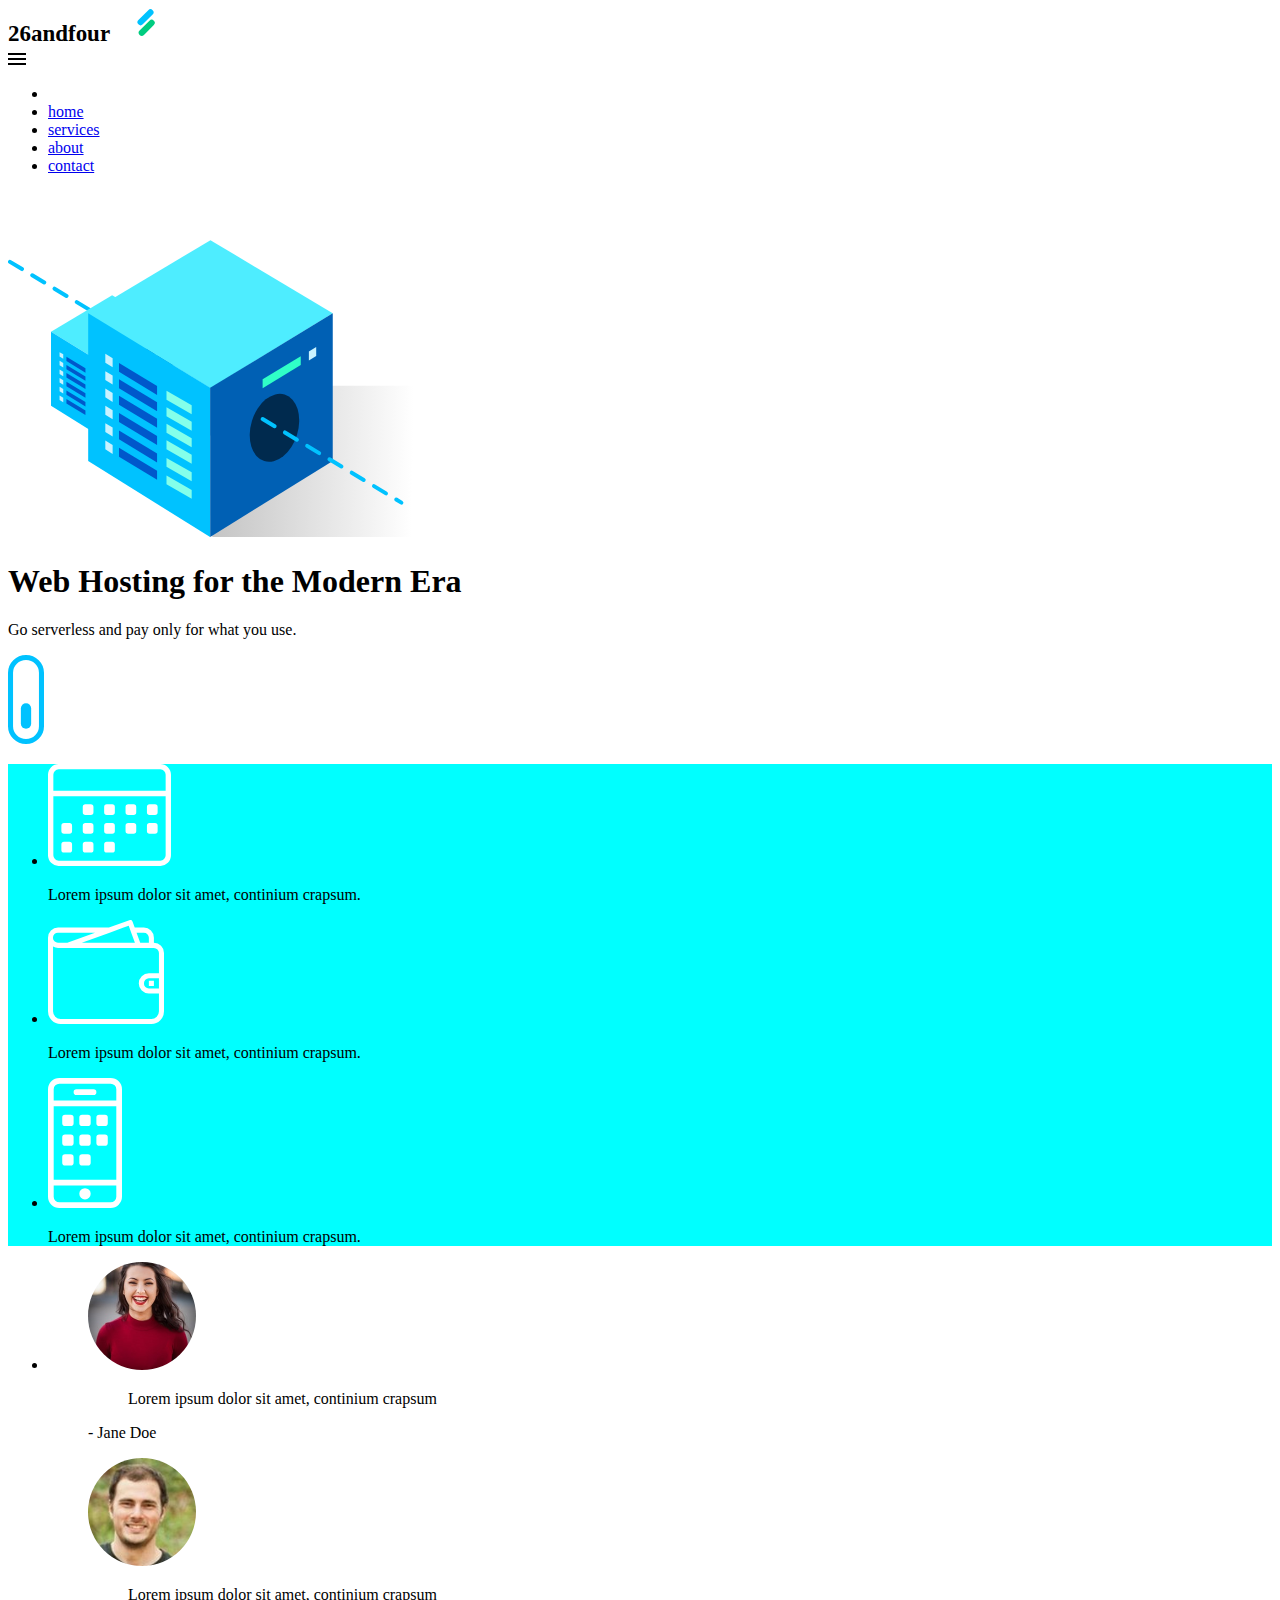
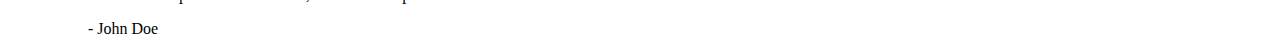
==== index.html @ 3a5a8e8c "Update index.html" ====
<!DOCTYPE html>
<html lang="en">
<head>
    <meta charset="UTF-8">
    <meta name="viewport" content="width=device-width, initial-scale=1.0">
    <meta http-equiv="X-UA-Compatible" content="ie=edge">
    <title>HTML-CSS Crash Course</title>
    <link rel="stylesheet" href="style.css"> 
</head>
<body>
    <div class="container">
        <header>
            <a href="#"><img src="images/logo.svg" alt="26andfour logo" class="logo"></a>

            <nav>
                <a href="#" class="hide-desktop">
                    <img src="images/ham.svg" alt="toggle menu" class="menu" id="menu">
                </a>

                <ul class="show-desktop hide-desktop" id="nav">
                    <li id="exit" class="exit-btn hide-desktop"><img src="images/exit.svg" alt="exit menu"></li>
                    <li><a href="#">home</a></li>
                    <li><a href="#">services</a></li>
                    <li><a href="#">about</a></li>
                    <li><a href="#">contact</a></li>
                </ul>
            </nav>
        </header>

        <section>
            <img src="images/server.svg" alt="server graphic" class="server">

            <h1>Web Hosting for the Modern Era</h1>
            <p class="subheader">Go serverless and pay only for what you use.</p>

            <img src="images/scroll.svg" alt="scroll down" class="scroll hide-mobil show-desktop">
            <!--Time=56:30-->
        </section>
    </div>

    <div class="blue-container">
        <div class="container">
            <ul>
                <li>
                    <img src="images/icon-1.svg" alt="Calendar Icon">
                    <p>Lorem ipsum dolor sit amet, continium crapsum.</p>
                </li>
                <li>
                    <img src="images/icon-2.svg" alt="Wallet Icon">
                    <p>Lorem ipsum dolor sit amet, continium crapsum.</p>
                </li>
                <li>
                    <img src="images/icon-3.svg" alt="Phone Icon">
                    <p>Lorem ipsum dolor sit amet, continium crapsum.</p>
                </li>
            </ul>
        </div>
    </div>

    <div class="grey-container">
        <div class="container">
            <ul>
                <li>
                    <figure>
                        <img src="images/user1.png" alt="User testimonial picture">
                        <blockquote>Lorem ipsum dolor sit amet, continium crapsum</blockquote>
                        <figcaption>- Jane Doe</figcaption>
                    </figure>
                    <figure>
                        <img src="images/user2.png" alt="User testimonial picture">
                        <blockquote>Lorem ipsum dolor sit amet, continium crapsum</blockquote>
                        <figcaption>- John Doe</figcaption>
                    </figure>
                </li>
            </ul>
        </div>
    </div>
</body>
</html>
---- style.css ----
section {
  background-color: white;
}

.blue-container {
  background-color: aqua;
}
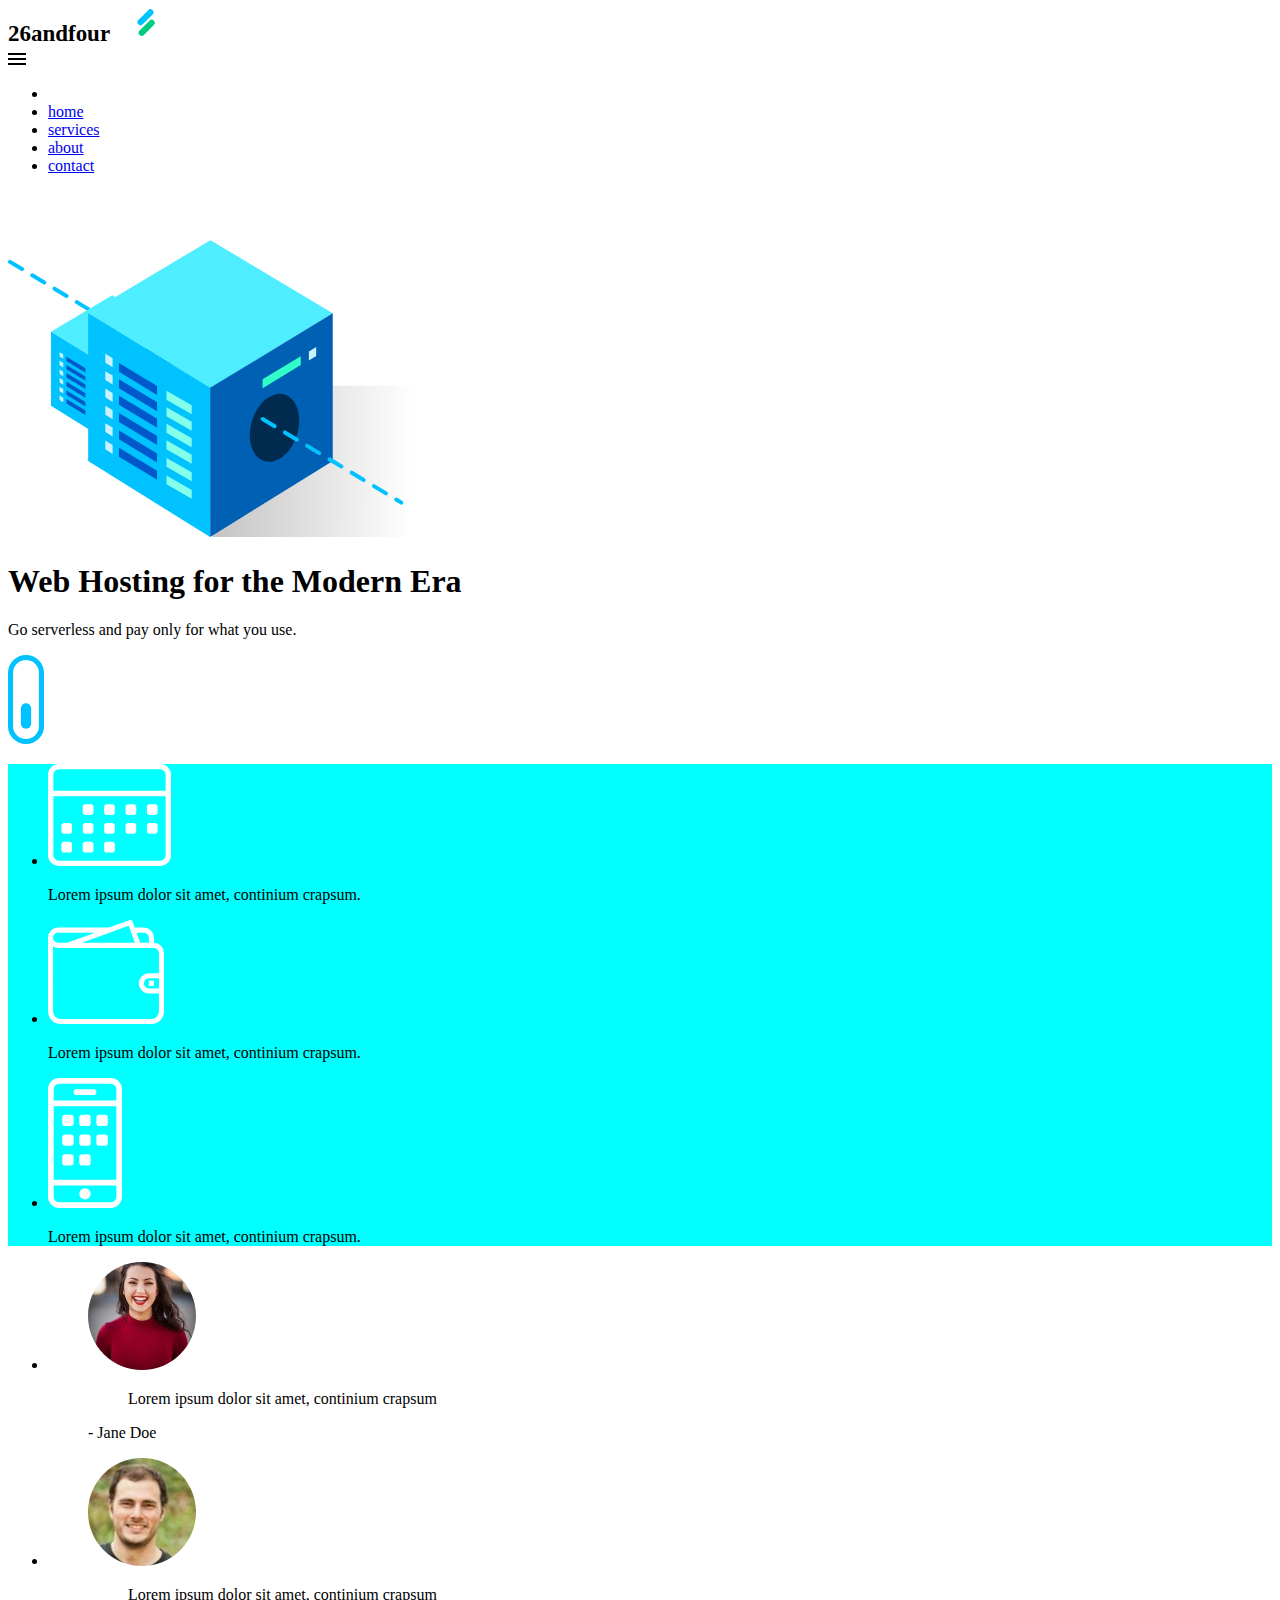
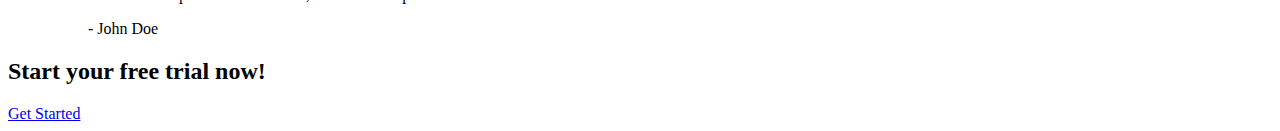
==== commit d4945ddd: "Update index.html" ====
--- a/index.html
+++ b/index.html
@@ -66,6 +66,8 @@
                         <blockquote>Lorem ipsum dolor sit amet, continium crapsum</blockquote>
                         <figcaption>- Jane Doe</figcaption>
                     </figure>
+                </li>
+                <li>
                     <figure>
                         <img src="images/user2.png" alt="User testimonial picture">
                         <blockquote>Lorem ipsum dolor sit amet, continium crapsum</blockquote>
@@ -75,5 +77,11 @@
             </ul>
         </div>
     </div>
+    
+    <div class="container">
+    	<h2>Start your free trial now!</h2>
+    	<a href="#" class="cta">Get Started</a> <!--cta= Call to action-->
+    </div>
+    
 </body>
 </html>
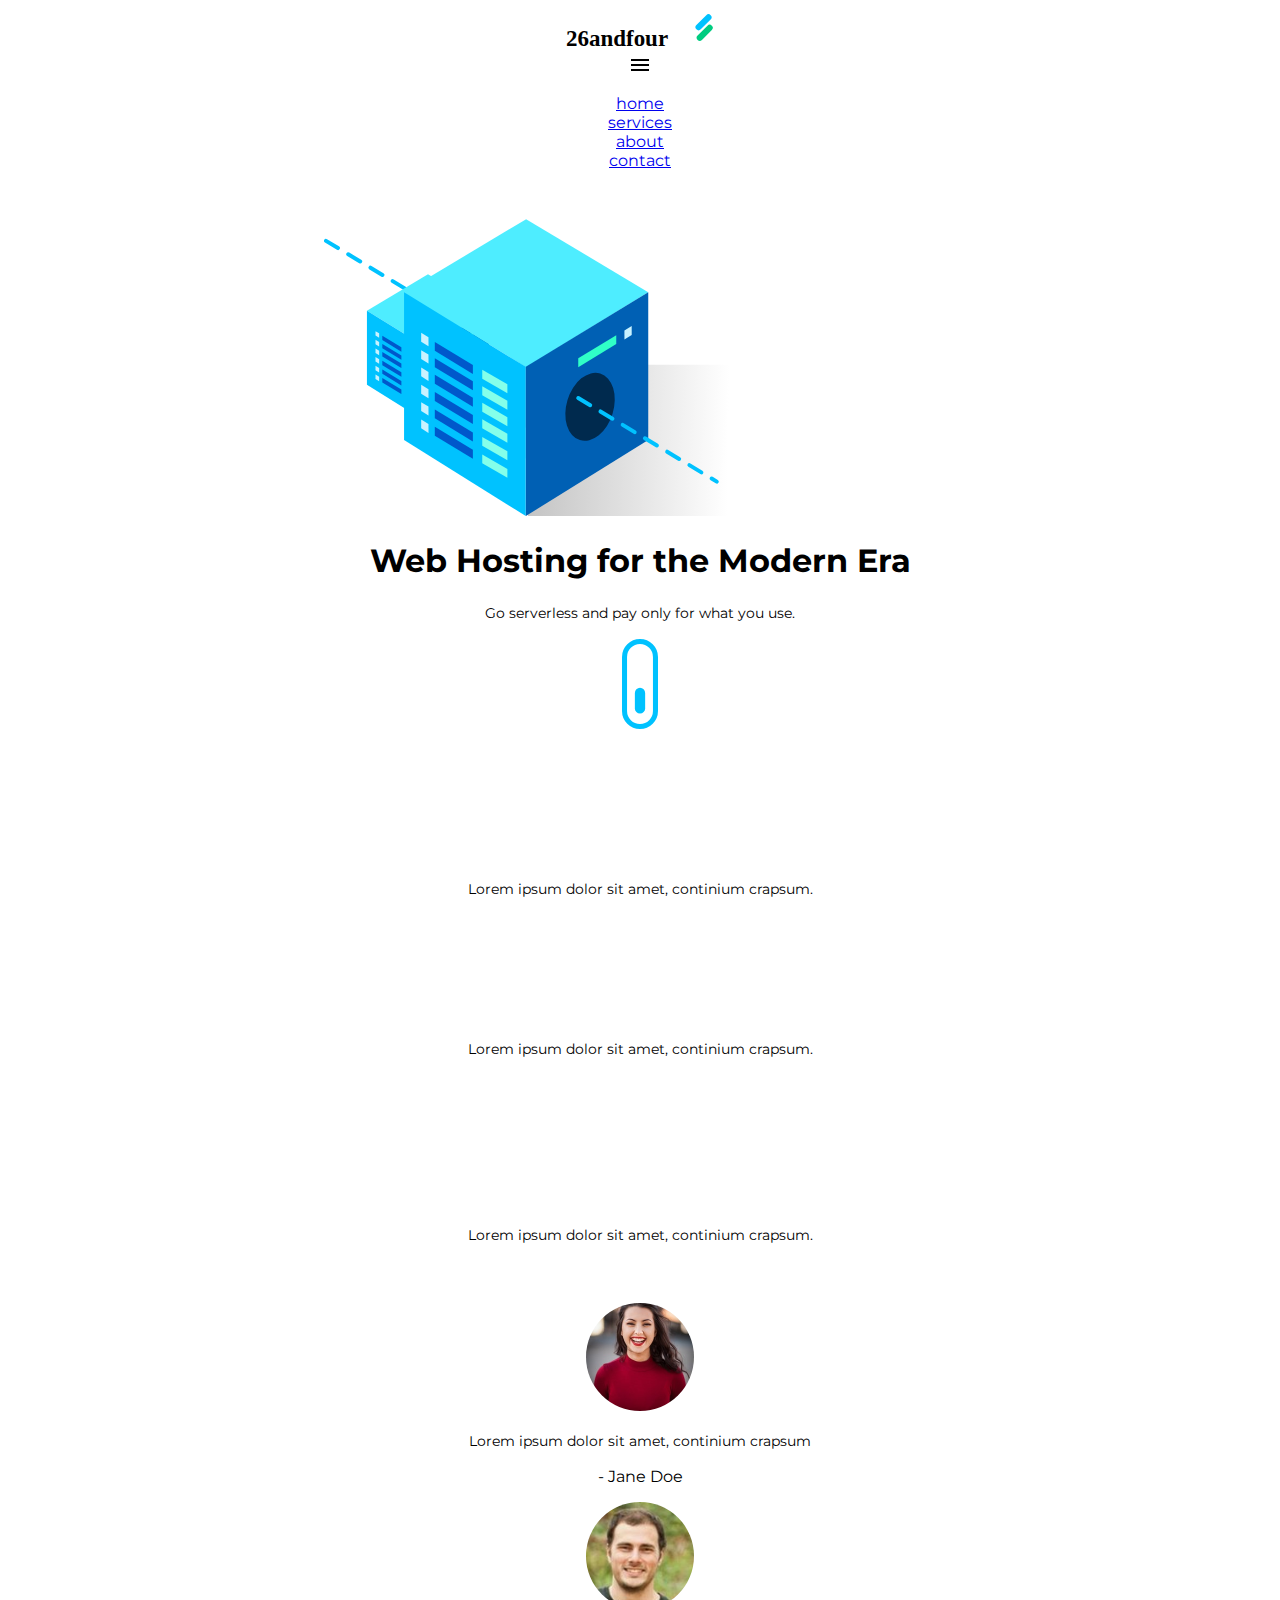
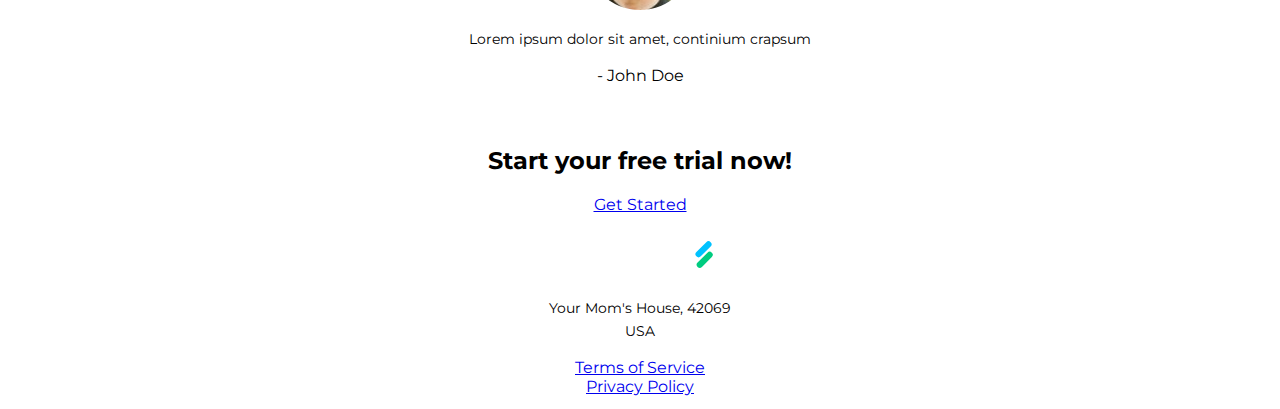
==== commit cf778cbe: "Finally Learned Some CSS" ====
--- a/index.html
+++ b/index.html
@@ -4,7 +4,7 @@
     <meta charset="UTF-8">
     <meta name="viewport" content="width=device-width, initial-scale=1.0">
     <meta http-equiv="X-UA-Compatible" content="ie=edge">
-    <title>HTML-CSS Crash Course</title>
+    <title>First-Website</title>
     <link rel="stylesheet" href="style.css"> 
 </head>
 <body>
@@ -34,7 +34,6 @@
             <p class="subheader">Go serverless and pay only for what you use.</p>
 
             <img src="images/scroll.svg" alt="scroll down" class="scroll hide-mobil show-desktop">
-            <!--Time=56:30-->
         </section>
     </div>
 
@@ -82,6 +81,21 @@
     	<h2>Start your free trial now!</h2>
     	<a href="#" class="cta">Get Started</a> <!--cta= Call to action-->
     </div>
+
+    <footer>
+        <div class="footer-container">
+            <div class="container">
+                <a href="#">
+                    <img src="images/logo-white.svg" class="logo" alt="White Logo">
+                </a>
+                <p class="address">Your Mom's House, 42069<br>USA</p>
+                <ul>
+                    <li><a href="#">Terms of Service</a></li>
+                    <li><a href="#">Privacy Policy</a></li>
+                </ul>
+            </div>
+        </div>
+    </footer>
     
 </body>
 </html>
--- a/style.css
+++ b/style.css
@@ -1,7 +1,35 @@
-section {
-  background-color: white;
+/**REMEMBER: Mobile-First CSS*/
+
+@import url('https://fonts.googleapis.com/css?family=Montserrat&display=swap');
+
+body {
+  margin: 0;
+  background-color: white; /*Default is white*/
+  font-family: 'Montserrat';
 }
 
-.blue-container {
-  background-color: aqua;
+p, blockquote {
+  font-size: .9em;
+  /*em is a scalable unit. 1em = current font size
+   *Default font = 12px therefore, 0.9em = 10.8px
+  */
+
+  line-height: 1.6em;
+  /*line-height is the spacing between lines
+   * i.e. "double spaced" or "1.15"
+  */
+}
+
+ul {
+  list-style-type: none; /* Gets rid of bullet point in front of list items*/
+  margin: 0; /*Whitespace outside of the specified element*/
+  padding: 0; /*Whitespace within the specified element*/
+}
+
+.container {
+  text-align: center;
+  padding: .8em 1.2em;
+  /*If only one is specified, it applies to all directions
+   *Top Bottom Left Right
+  */
 }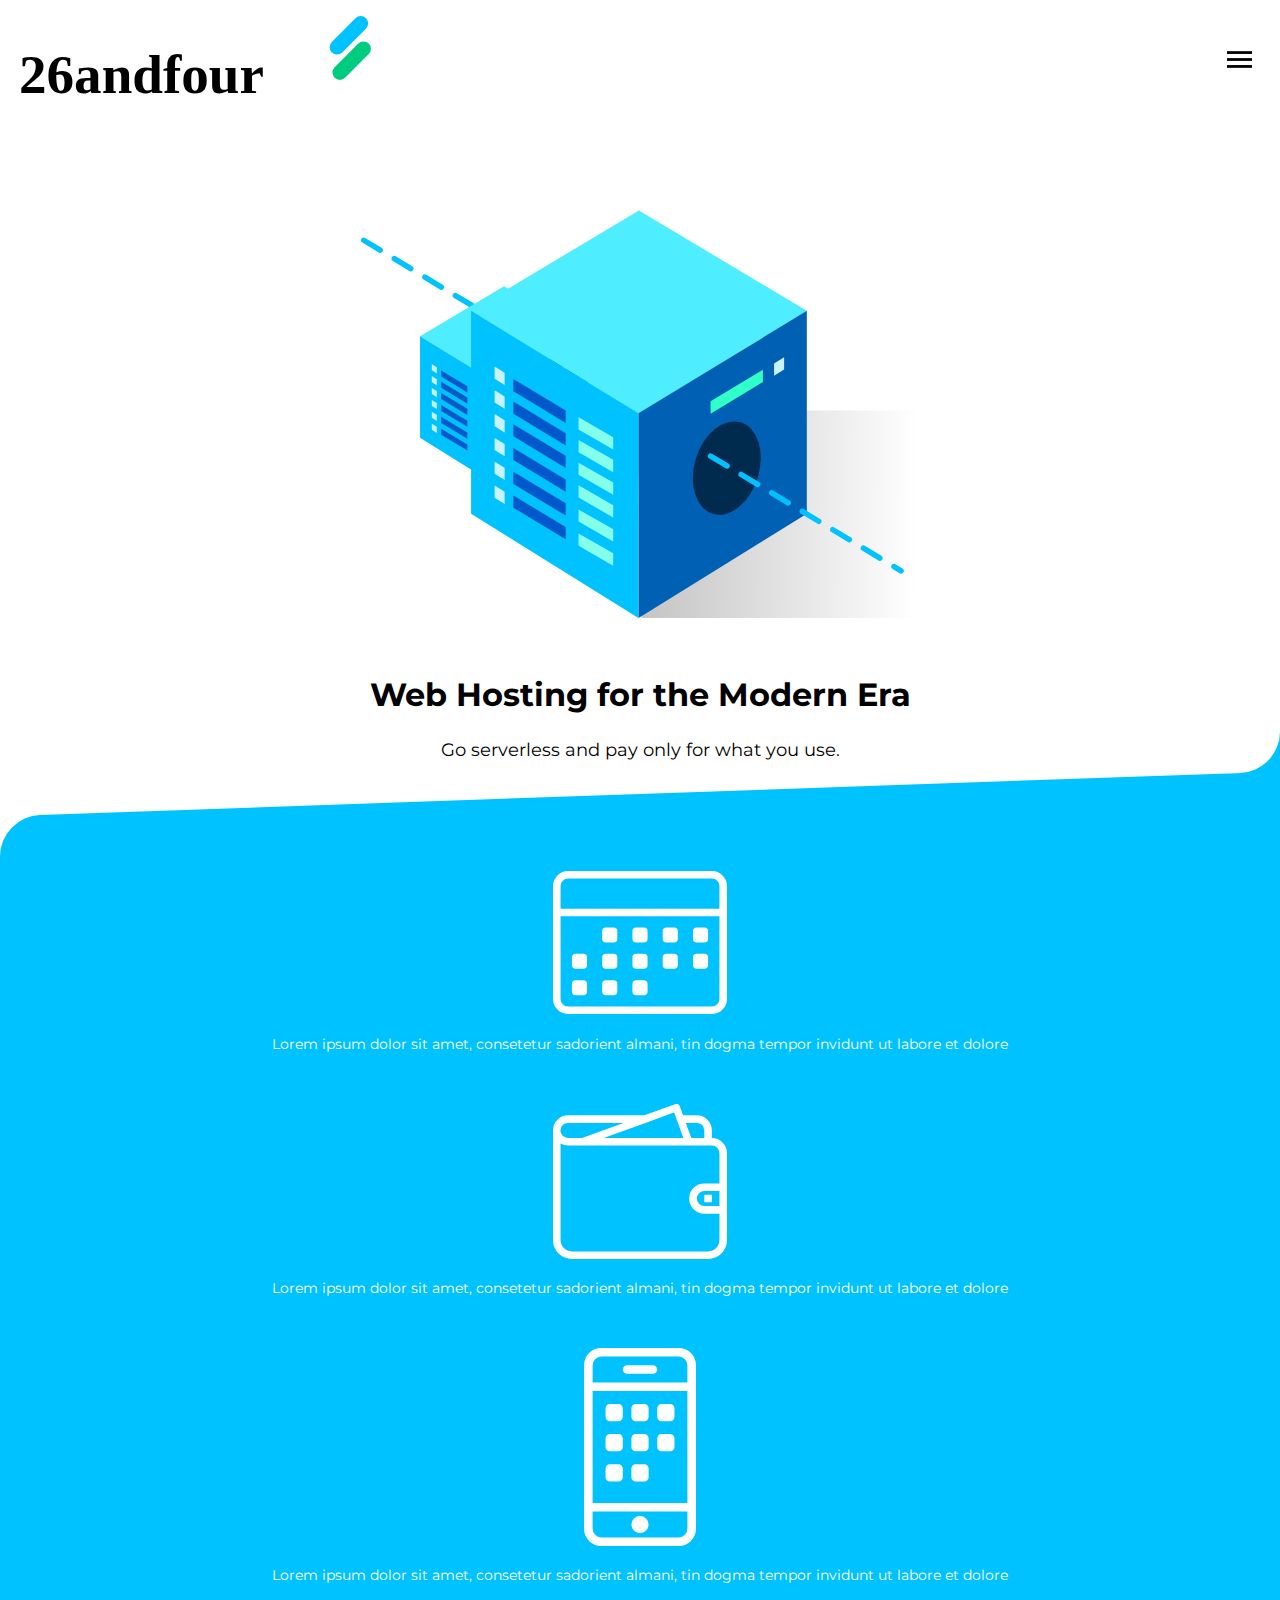
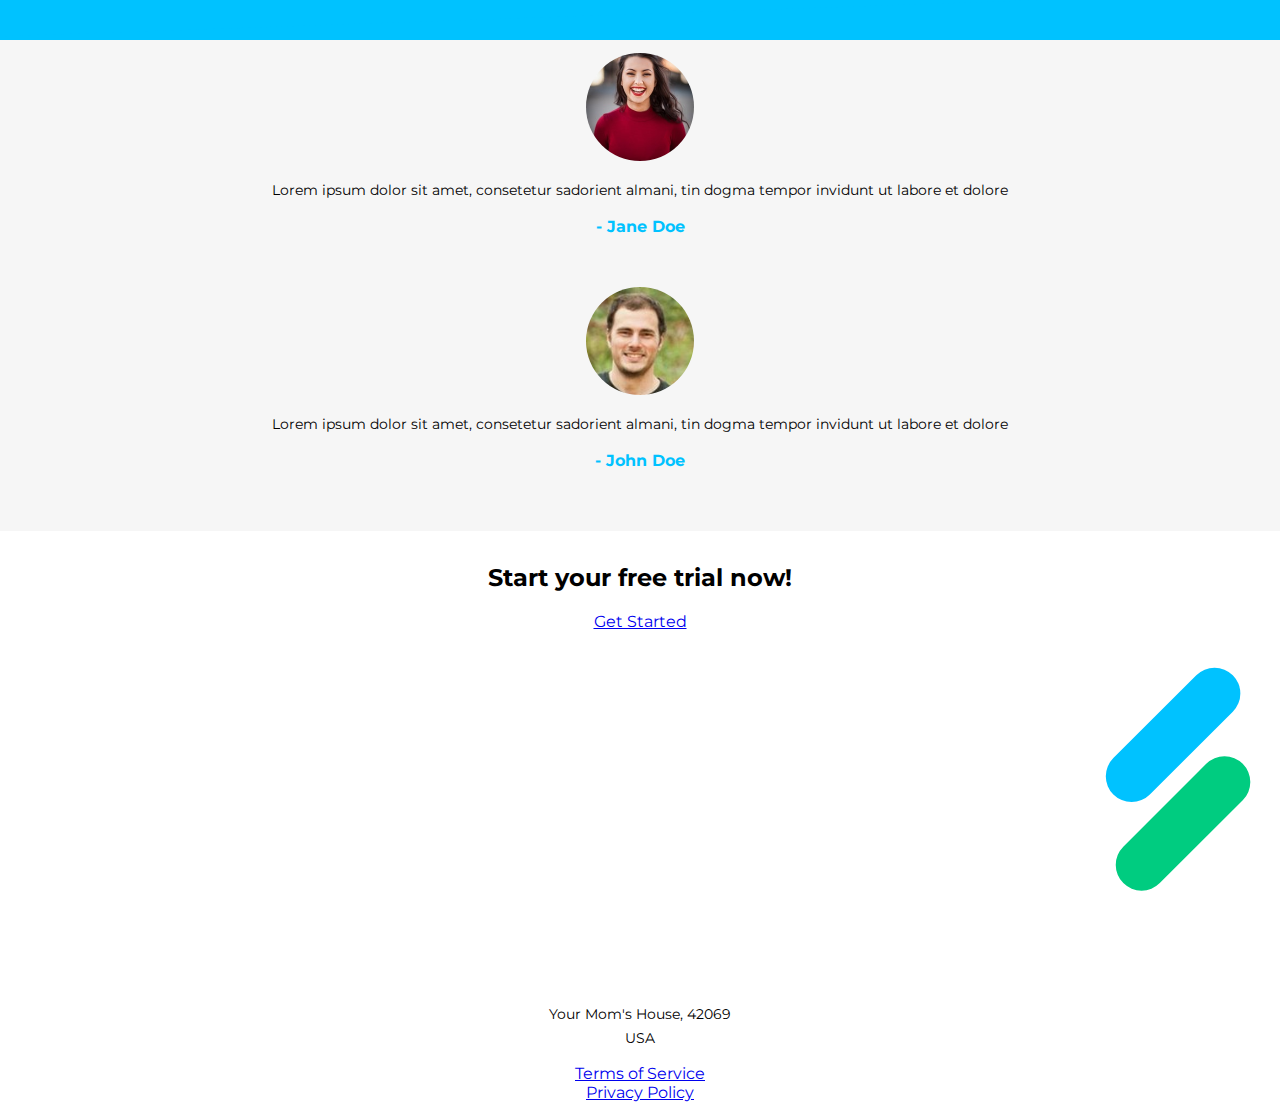
==== commit a60c4c87: "Big style update and fixed bottom of blue-container" ====
--- a/index.html
+++ b/index.html
@@ -1,101 +1,102 @@
-<!DOCTYPE html>
-<html lang="en">
-<head>
-    <meta charset="UTF-8">
-    <meta name="viewport" content="width=device-width, initial-scale=1.0">
-    <meta http-equiv="X-UA-Compatible" content="ie=edge">
-    <title>First-Website</title>
-    <link rel="stylesheet" href="style.css"> 
-</head>
-<body>
-    <div class="container">
-        <header>
-            <a href="#"><img src="images/logo.svg" alt="26andfour logo" class="logo"></a>
-
-            <nav>
-                <a href="#" class="hide-desktop">
-                    <img src="images/ham.svg" alt="toggle menu" class="menu" id="menu">
-                </a>
-
-                <ul class="show-desktop hide-desktop" id="nav">
-                    <li id="exit" class="exit-btn hide-desktop"><img src="images/exit.svg" alt="exit menu"></li>
-                    <li><a href="#">home</a></li>
-                    <li><a href="#">services</a></li>
-                    <li><a href="#">about</a></li>
-                    <li><a href="#">contact</a></li>
-                </ul>
-            </nav>
-        </header>
-
-        <section>
-            <img src="images/server.svg" alt="server graphic" class="server">
-
-            <h1>Web Hosting for the Modern Era</h1>
-            <p class="subheader">Go serverless and pay only for what you use.</p>
-
-            <img src="images/scroll.svg" alt="scroll down" class="scroll hide-mobil show-desktop">
-        </section>
-    </div>
-
-    <div class="blue-container">
-        <div class="container">
-            <ul>
-                <li>
-                    <img src="images/icon-1.svg" alt="Calendar Icon">
-                    <p>Lorem ipsum dolor sit amet, continium crapsum.</p>
-                </li>
-                <li>
-                    <img src="images/icon-2.svg" alt="Wallet Icon">
-                    <p>Lorem ipsum dolor sit amet, continium crapsum.</p>
-                </li>
-                <li>
-                    <img src="images/icon-3.svg" alt="Phone Icon">
-                    <p>Lorem ipsum dolor sit amet, continium crapsum.</p>
-                </li>
-            </ul>
-        </div>
-    </div>
-
-    <div class="grey-container">
-        <div class="container">
-            <ul>
-                <li>
-                    <figure>
-                        <img src="images/user1.png" alt="User testimonial picture">
-                        <blockquote>Lorem ipsum dolor sit amet, continium crapsum</blockquote>
-                        <figcaption>- Jane Doe</figcaption>
-                    </figure>
-                </li>
-                <li>
-                    <figure>
-                        <img src="images/user2.png" alt="User testimonial picture">
-                        <blockquote>Lorem ipsum dolor sit amet, continium crapsum</blockquote>
-                        <figcaption>- John Doe</figcaption>
-                    </figure>
-                </li>
-            </ul>
-        </div>
-    </div>
-    
-    <div class="container">
-    	<h2>Start your free trial now!</h2>
-    	<a href="#" class="cta">Get Started</a> <!--cta= Call to action-->
-    </div>
-
-    <footer>
-        <div class="footer-container">
-            <div class="container">
-                <a href="#">
-                    <img src="images/logo-white.svg" class="logo" alt="White Logo">
-                </a>
-                <p class="address">Your Mom's House, 42069<br>USA</p>
-                <ul>
-                    <li><a href="#">Terms of Service</a></li>
-                    <li><a href="#">Privacy Policy</a></li>
-                </ul>
-            </div>
-        </div>
-    </footer>
-    
-</body>
-</html>
+<!DOCTYPE html>
+<html lang="en">
+<head>
+    <meta charset="UTF-8">
+    <meta name="viewport" content="width=device-width, initial-scale=1.0">
+    <meta http-equiv="X-UA-Compatible" content="ie=edge">
+    <title>First-Website</title>
+    <link rel="stylesheet" href="style.css"> 
+</head>
+<body>
+    <div class="container">
+        <header>
+            <a href="#"><img src="images/logo.svg" alt="26andfour logo" class="logo"></a>
+            
+            <nav>
+                <a href="#" class="hide-desktop">
+                    <img src="images/ham.svg" alt="toggle menu" class="menu" id="menu">
+                </a>
+
+                <ul class="show-desktop hide-mobile" id="nav">
+                    <li id="exit" class="exit-btn hide-desktop"><img src="images/exit.svg" alt="exit menu"></li>
+                    <li><a href="#">home</a></li>
+                    <li><a href="#">services</a></li>
+                    <li><a href="#">about</a></li>
+                    <li><a href="#">contact</a></li>
+                </ul>
+            </nav>
+        </header>
+
+        <section>
+            <img src="images/server.svg" alt="server graphic" class="server">
+
+            <h1>Web Hosting for the Modern Era</h1>
+            <p class="subheader">Go serverless and pay only for what you use.</p>
+
+            <img src="images/scroll.svg" alt="scroll down" class="scroll hide-mobile show-desktop">
+        </section>
+    </div>
+    <div class="blue-box">
+        <div class="blue-container">
+            <div class="container">
+                <ul>
+                    <li>
+                        <img src="images/icon-1.svg" alt="Calendar Icon">
+                        <p>Lorem ipsum dolor sit amet, consetetur sadorient almani, tin dogma tempor invidunt ut labore et dolore</p>
+                    </li>
+                    <li>
+                        <img src="images/icon-2.svg" alt="Wallet Icon">
+                        <p>Lorem ipsum dolor sit amet, consetetur sadorient almani, tin dogma tempor invidunt ut labore et dolore</p>
+                    </li>
+                    <li>
+                        <img src="images/icon-3.svg" alt="Phone Icon">
+                        <p>Lorem ipsum dolor sit amet, consetetur sadorient almani, tin dogma tempor invidunt ut labore et dolore</p>
+                    </li>
+                </ul>
+            </div>
+        </div>
+    </div>
+
+    <div class="grey-container">
+        <div class="container">
+            <ul>
+                <li>
+                    <figure>
+                        <img src="images/user1.png" alt="User testimonial picture">
+                        <blockquote>Lorem ipsum dolor sit amet, consetetur sadorient almani, tin dogma tempor invidunt ut labore et dolore</blockquote>
+                        <figcaption>- Jane Doe</figcaption>
+                    </figure>
+                </li>
+                <li>
+                    <figure>
+                        <img src="images/user2.png" alt="User testimonial picture">
+                        <blockquote>Lorem ipsum dolor sit amet, consetetur sadorient almani, tin dogma tempor invidunt ut labore et dolore</blockquote>
+                        <figcaption>- John Doe</figcaption>
+                    </figure>
+                </li>
+            </ul>
+        </div>
+    </div>
+    
+    <div class="container">
+    	<h2>Start your free trial now!</h2>
+    	<a href="#" class="cta">Get Started</a> <!--cta= Call to action-->
+    </div>
+
+    <footer>
+        <div class="footer-container">
+            <div class="container">
+                <a href="#">
+                    <img src="images/logo-white.svg" class="logo" alt="White Logo">
+                </a>
+                <p class="address">Your Mom's House, 42069<br>USA</p>
+                <ul>
+                    <li><a href="#">Terms of Service</a></li>
+                    <li><a href="#">Privacy Policy</a></li>
+                </ul>
+            </div>
+        </div>
+    </footer>
+    
+</body>
+</html>
--- a/style.css
+++ b/style.css
@@ -1,6 +1,10 @@
 /**REMEMBER: Mobile-First CSS*/
 
 @import url('https://fonts.googleapis.com/css?family=Montserrat&display=swap');
+
+.hide-mobile {
+  display: none; /*Hides all elements and their sub-elements of class: hide-mobile*/
+}
 
 body {
   margin: 0;
@@ -10,13 +14,13 @@
 
 p, blockquote {
   font-size: .9em;
-  /*em is a scalable unit. 1em = current font size
-   *Default font = 12px therefore, 0.9em = 10.8px
+  /*em is a scalable unit
+   *Default: 1em = 12pt = 16px = 100%
   */
 
   line-height: 1.6em;
   /*line-height is the spacing between lines
-   * i.e. "double spaced" or "1.15"
+   *i.e. "double spaced" or "1.15"
   */
 }
 
@@ -29,7 +33,136 @@
 .container {
   text-align: center;
   padding: .8em 1.2em;
-  /*If only one is specified, it applies to all directions
-   *Top Bottom Left Right
+  /*padding: [Top] [Left] [Bottom] [Right];
+   *If only one is specified, it applies to all directions
+   *Write [auto] for values to be calculated
+   *Ex: padding: 2em auto 2em 25%;
   */
-}+}
+
+header {
+	display: grid;
+  grid-template-columns: 2fr 4fr 1fr;
+  grid-template-areas: "logo space menu";
+  align-items: center;
+}
+
+nav {
+  grid-area: menu;
+  text-align: right;}
+
+.menu {
+  width: 25px; /*Doesn't need to change b/c phone screens have little variation*/
+  height: 25px;
+  padding-right: 5%;
+}
+
+.logo {
+  width: 100%;}
+
+.server {
+  width: 70%;
+  margin: 2em auto 2em 25%;
+}
+
+h1, .subhead {
+  position: relative;
+  z-index: 3;
+}
+
+.subheader {
+  font-size: 1.1em;
+}
+
+
+.blue-container {
+  width: 100%;
+  background: #00C2FF;
+  color: white;
+  margin-top: 15% 0 0 0;
+  padding: 4em 0 0;
+  border-top-left-radius: 40px; /*Edge Rounding! Also possible to use percentages!*/
+  transform: skewY(-2deg);
+}
+
+.blue-container::before { /*Double colon is for CSS 3 specification for pseudo elements*/
+  content: '';
+  width: 40px;
+  height: 40px;
+  background-color: #00C2FF;
+  position: absolute;
+  top: calc(-1*(40px - 1px)); /*Brings the box down one for some overlap*/
+  right: 0;
+  z-index: -2;
+}
+
+.blue-container::after { /*Double colon is for CSS 3 specification for pseudo elements*/
+  content: '';
+  width: calc(40px * 2); /*Multiply by two so circle's center is in the top left*/
+  height: calc(40px * 2); /*Multiply by two so circle's center is in the top left*/
+  border-radius: 50%;
+  background-color: white;
+  position: absolute;
+  top: calc(-1*(40px*2));
+  right: 0;
+  z-index: -1;
+}
+
+.blue-container .container {
+  transform: skewY(2deg); /*Unskews the elements inside blue-container*/
+}
+
+.blue-container li {
+  margin-bottom: 3em;
+}
+
+.blue-container img {
+  width: 14%;
+}
+
+.blue-container li:nth-child(3) img {
+  width: 9%;
+}
+
+.blue-container li:nth-child(3) {
+  margin-bottom: 0;
+  padding-bottom: 0;
+}
+
+/*
+.straight-edge {
+  content: '';
+  width: 100%;
+  height: 7%;
+  background-color: #00C2FF;
+  position: absolute;
+  margin: -1.75% 0 0 0;
+}
+*/
+
+.blue-box {
+  background: linear-gradient(to Bottom,  white 0%,white 50%,#00C2FF 50%,#00C2FF 100%);;
+  padding-bottom: 2%;
+  padding-top: -10%;
+}
+
+.grey-container {
+  background: #F6F6F6; /*#F6F6F6*/
+  width: 100%;
+  padding: 0em 0 3em;
+}
+
+.grey-container li:first-child {
+  margin-bottom: 3.2em;
+}
+
+figure {
+  margin: 0;
+  pad: 0;
+}
+
+figcaption {
+  font-weight: bold;
+  color: #00C2FF;
+}
+
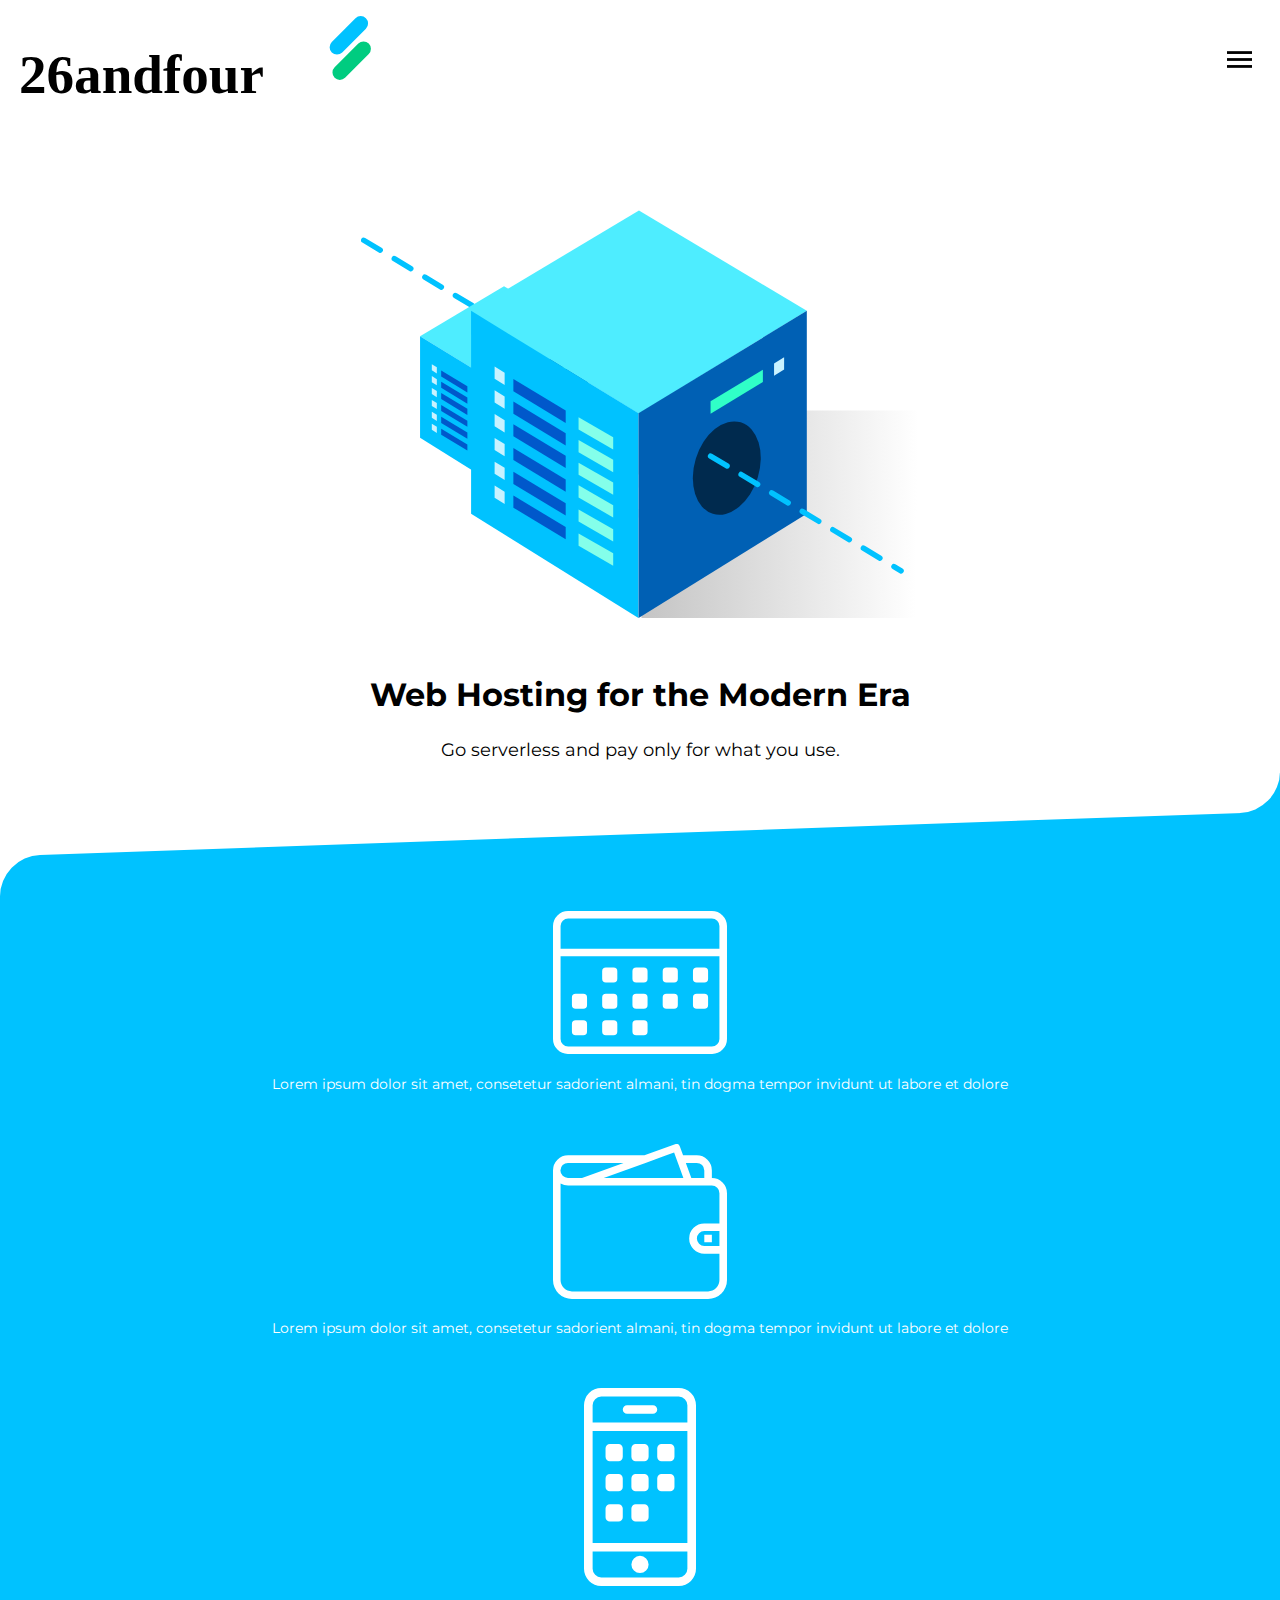
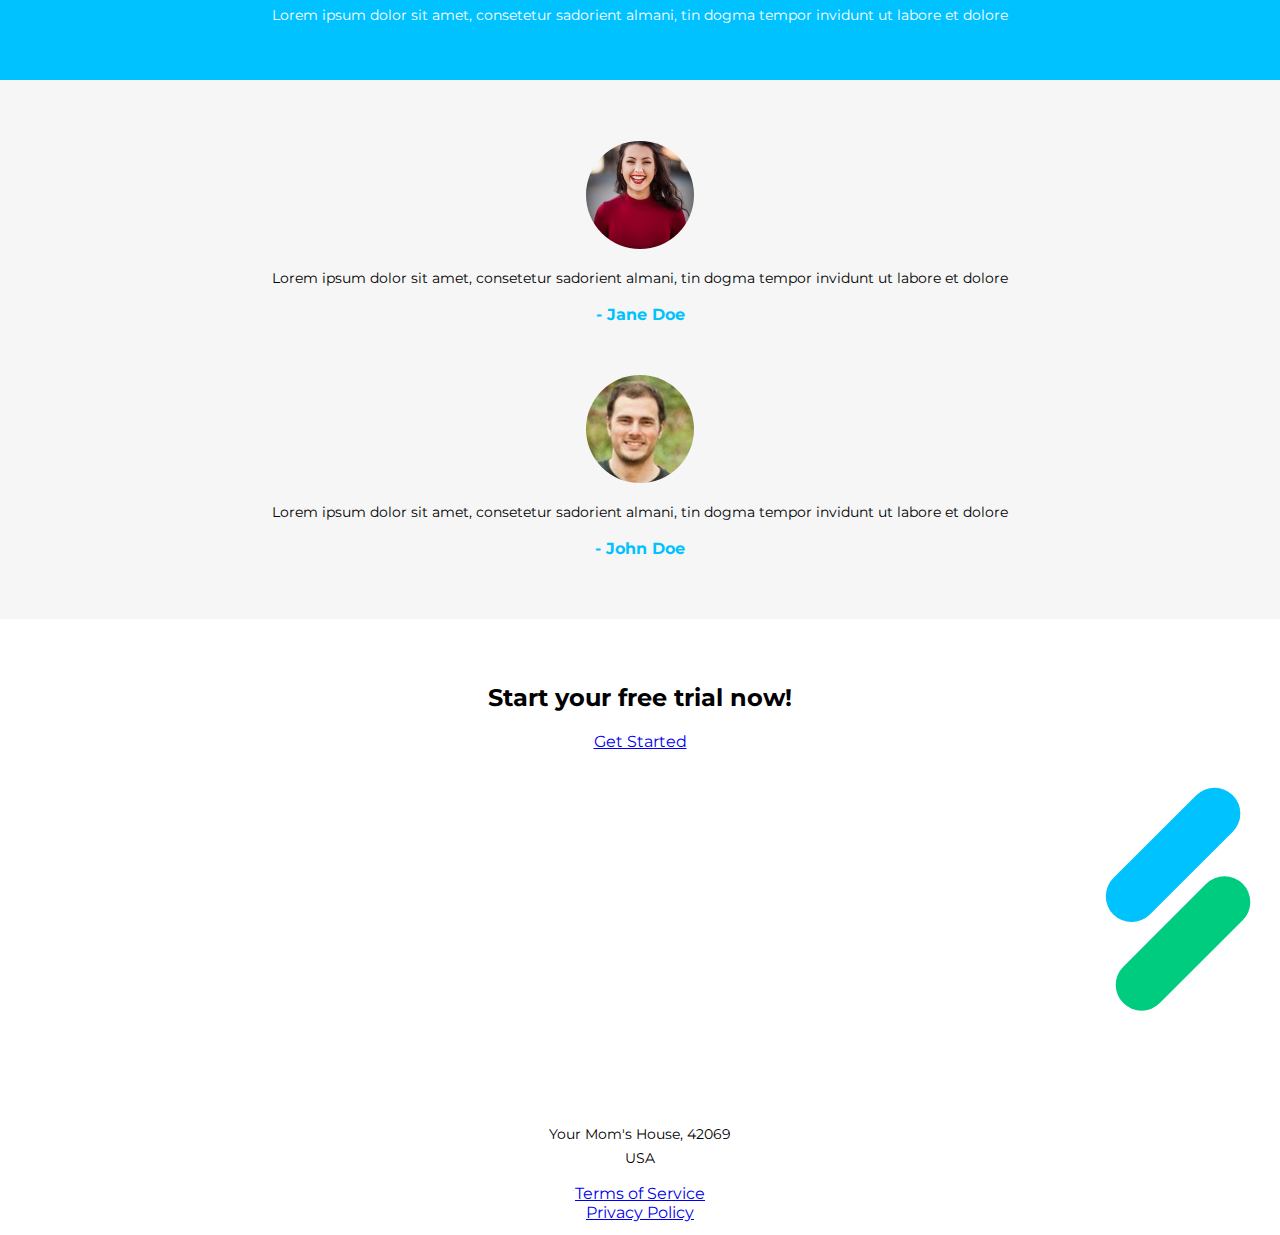
==== commit d677cd6b: "spacing update" ====
--- a/index.html
+++ b/index.html
@@ -36,6 +36,7 @@
             <img src="images/scroll.svg" alt="scroll down" class="scroll hide-mobile show-desktop">
         </section>
     </div>
+    
     <div class="blue-box">
         <div class="blue-container">
             <div class="container">
--- a/style.css
+++ b/style.css
@@ -74,6 +74,9 @@
   font-size: 1.1em;
 }
 
+section {
+  margin-bottom: 3.6em;
+}
 
 .blue-container {
   width: 100%;
@@ -129,27 +132,16 @@
   padding-bottom: 0;
 }
 
-/*
-.straight-edge {
-  content: '';
-  width: 100%;
-  height: 7%;
-  background-color: #00C2FF;
-  position: absolute;
-  margin: -1.75% 0 0 0;
-}
-*/
-
 .blue-box {
-  background: linear-gradient(to Bottom,  white 0%,white 50%,#00C2FF 50%,#00C2FF 100%);;
+  background: linear-gradient(to Bottom,  rgba(0, 0, 0, 0) 0%,rgba(0, 0, 0, 0) 50%,#00C2FF 50%,#00C2FF 100%);;
   padding-bottom: 2%;
-  padding-top: -10%;
 }
 
 .grey-container {
   background: #F6F6F6; /*#F6F6F6*/
   width: 100%;
-  padding: 0em 0 3em;
+  padding: 3em 0 3em;
+  margin-bottom: 2em;
 }
 
 .grey-container li:first-child {
@@ -158,7 +150,7 @@
 
 figure {
   margin: 0;
-  pad: 0;
+  padding: 0;
 }
 
 figcaption {
@@ -166,3 +158,6 @@
   color: #00C2FF;
 }
 
+/*h2 {
+  margin-
+}*/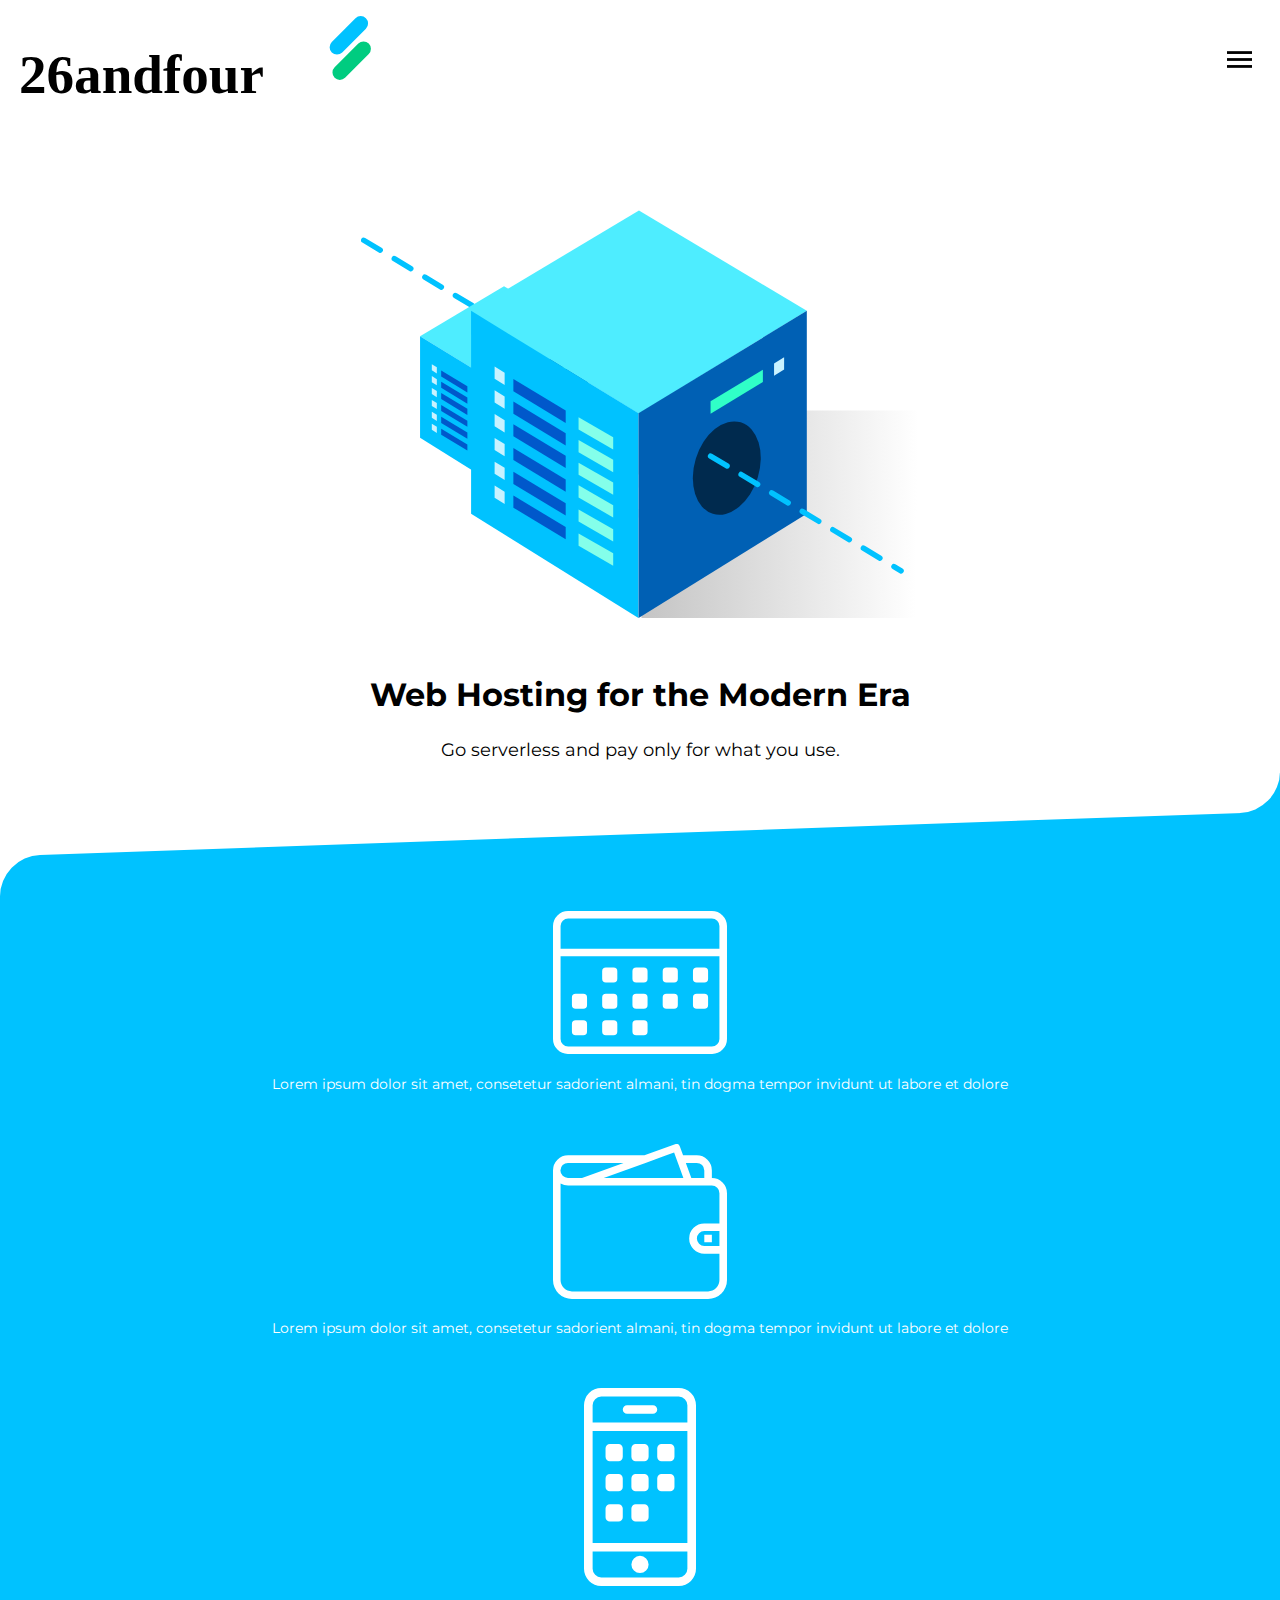
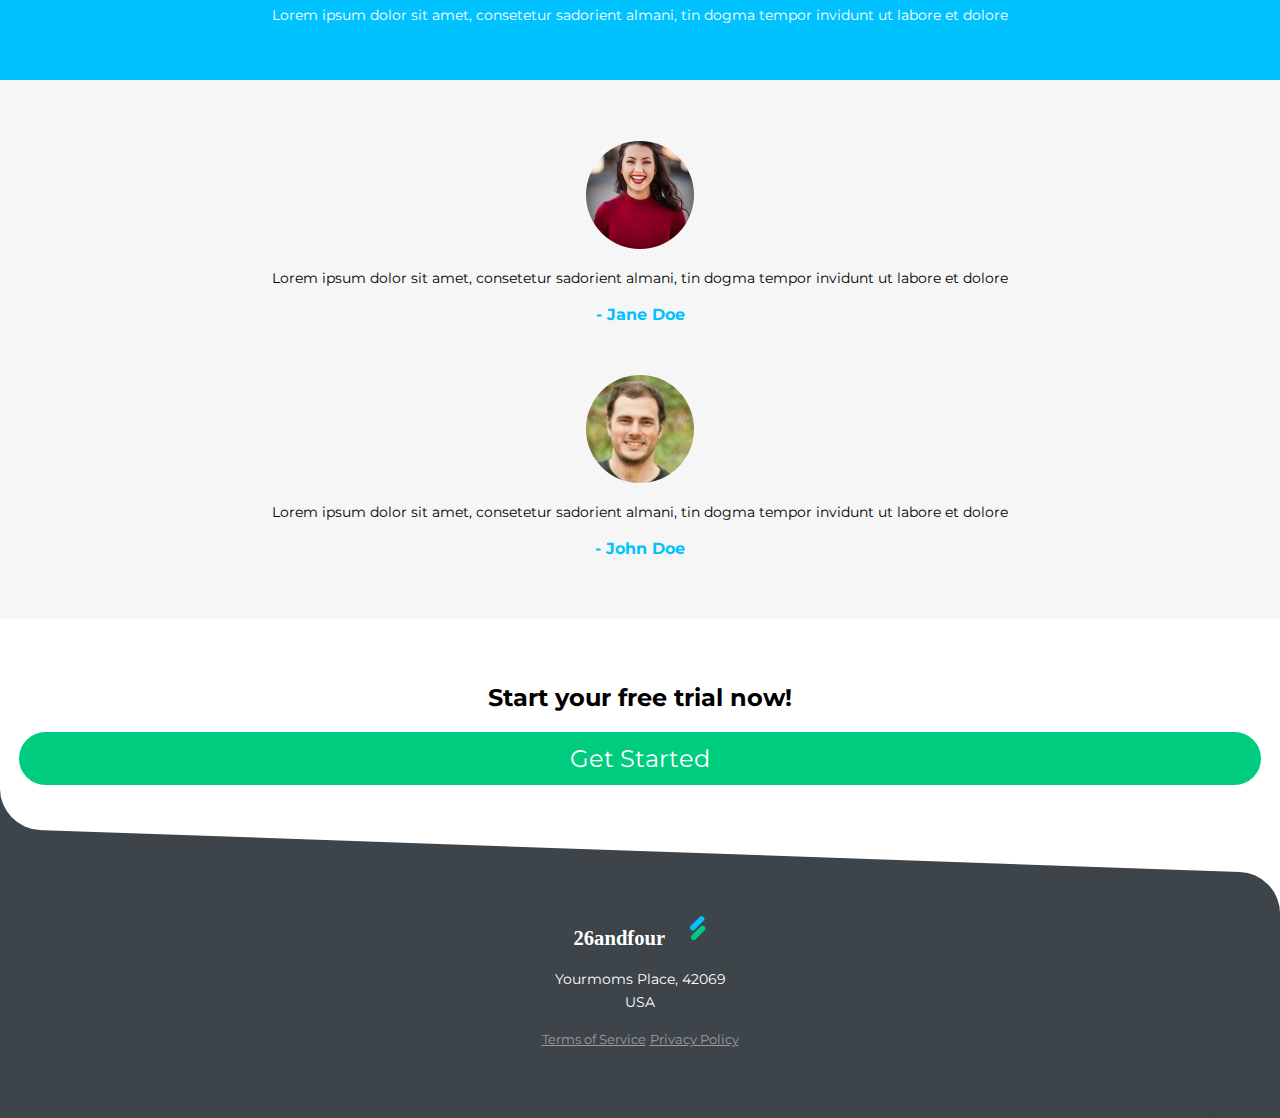
==== commit 975f96fb: "Completed Mobile CSS, but no JS" ====
--- a/index.html
+++ b/index.html
@@ -5,7 +5,7 @@
     <meta name="viewport" content="width=device-width, initial-scale=1.0">
     <meta http-equiv="X-UA-Compatible" content="ie=edge">
     <title>First-Website</title>
-    <link rel="stylesheet" href="style.css"> 
+<link rel="stylesheet" href="style.css">
 </head>
 <body>
     <div class="container">
@@ -79,19 +79,21 @@
         </div>
     </div>
     
-    <div class="container">
-    	<h2>Start your free trial now!</h2>
-    	<a href="#" class="cta">Get Started</a> <!--cta= Call to action-->
+    <div class="cta-container">
+        <div class="container">
+            <h2>Start your free trial now!</h2>
+            <a href="#" class="cta-btn">Get Started</a> <!--cta= Call to action-->
+        </div>
     </div>
-
+    
     <footer>
         <div class="footer-container">
             <div class="container">
                 <a href="#">
                     <img src="images/logo-white.svg" class="logo" alt="White Logo">
                 </a>
-                <p class="address">Your Mom's House, 42069<br>USA</p>
-                <ul>
+                <p class="address">Yourmoms Place, 42069<br>USA</p>
+                <ul class="footer-links">
                     <li><a href="#">Terms of Service</a></li>
                     <li><a href="#">Privacy Policy</a></li>
                 </ul>
--- a/style.css
+++ b/style.css
@@ -2,7 +2,7 @@
 
 @import url('https://fonts.googleapis.com/css?family=Montserrat&display=swap');
 
-.hide-mobile {
+.hide-mobile { /*! */
   display: none; /*Hides all elements and their sub-elements of class: hide-mobile*/
 }
 
@@ -74,9 +74,13 @@
   font-size: 1.1em;
 }
 
+/** SLOGAN **/
+
 section {
   margin-bottom: 3.6em;
 }
+
+/** INFO POINTS **/
 
 .blue-container {
   width: 100%;
@@ -137,6 +141,8 @@
   padding-bottom: 2%;
 }
 
+/** TESTIMONIALS **/
+
 .grey-container {
   background: #F6F6F6; /*#F6F6F6*/
   width: 100%;
@@ -158,6 +164,116 @@
   color: #00C2FF;
 }
 
-/*h2 {
-  margin-
-}*/+/** CTA **/
+
+.cta-container {
+  padding-bottom: 3.3em;
+}
+
+.cta-btn {
+  display: block;
+  background: #00CC80;
+  color: white;
+  font-size: 1.5em;
+  text-decoration: none; /*Gets rid of link underline*/
+  border-radius: 2em; /*Make this around or double the font size. In this case, it's 12pts = 16px = 1em*/
+  width: calc(100% - 1em);
+  padding: 0.5em;
+  position: relative; /*Allows z-index to work*/
+  z-index: 4; /*Prevents interference with the footer*/
+}
+
+/** FOOTER **/
+
+.footer-container {
+  background: #3D444A;
+  color: white;
+  padding: 3.2em 0 2em;
+  width: 100%;
+  text-decoration: none;
+  transform: skewY(2deg);
+  border-top-right-radius: 40px;
+}
+
+.footer-container::before { /*Double colon is for CSS 3 specification for pseudo elements*/
+  content: '';
+  width: 40px;
+  height: 40px;
+  background-color: #3D444A;
+  position: absolute;
+  top: calc(-1*(40px - 1px)); /*Brings the box down one for some overlap*/
+  left: 0;
+  z-index: -2;
+}
+
+.footer-container::after { /*Double colon is for CSS 3 specification for pseudo elements*/
+  content: '';
+  width: calc(40px * 2); /*Multiply by two so circle's center is in the top left*/
+  height: calc(40px * 2); /*Multiply by two so circle's center is in the top left*/
+  border-radius: 50%;
+  background-color: white;
+  position: absolute;
+  top: calc(-1*(40px*2));
+  left: 0;
+  z-index: -1;
+}
+
+.footer-container .container {
+  transform: skewY(-2deg);
+}
+
+footer {
+  background: linear-gradient(to Bottom,  rgba(0, 0, 0, 0) 0%,rgba(0, 0, 0, 0) 50%,#3D444A 50%,#3D444A 100%);;
+  padding-bottom: 2%;
+}
+
+footer .logo {
+  height: 2.2em;
+}
+
+footer ul li {
+  display: inline-block;
+}
+
+footer ul li a {
+  color: #9D9D9D;
+  font-size: 0.8em;
+}
+
+/** NAVIGATION **/
+
+nav ul {
+  background: #24292D;
+  text-align: left;
+  position: fixed; /*Fixes it in place even when scrolling*/
+  width: 60%;
+  height: 100%;
+  top: 0;
+  right: 0;
+  z-index: 7;
+}
+
+nav ul li {
+  background: #32373b;
+  /*background: #2E3337;*/
+  width: 100%;
+  padding: 1em 2em;
+}
+
+nav ul li a {
+  color: white;
+  text-decoration: none;
+}
+
+.exit-btn {
+  background: none;
+  text-align: right;
+  padding: 0em; /*Overwrites the padding declarations for other nav btns*/
+}
+
+.exit-btn img{
+  background: none;
+  text-align: right;
+  margin: 1.6em 1.6em 1em 1.6em;
+  width: 18px;
+}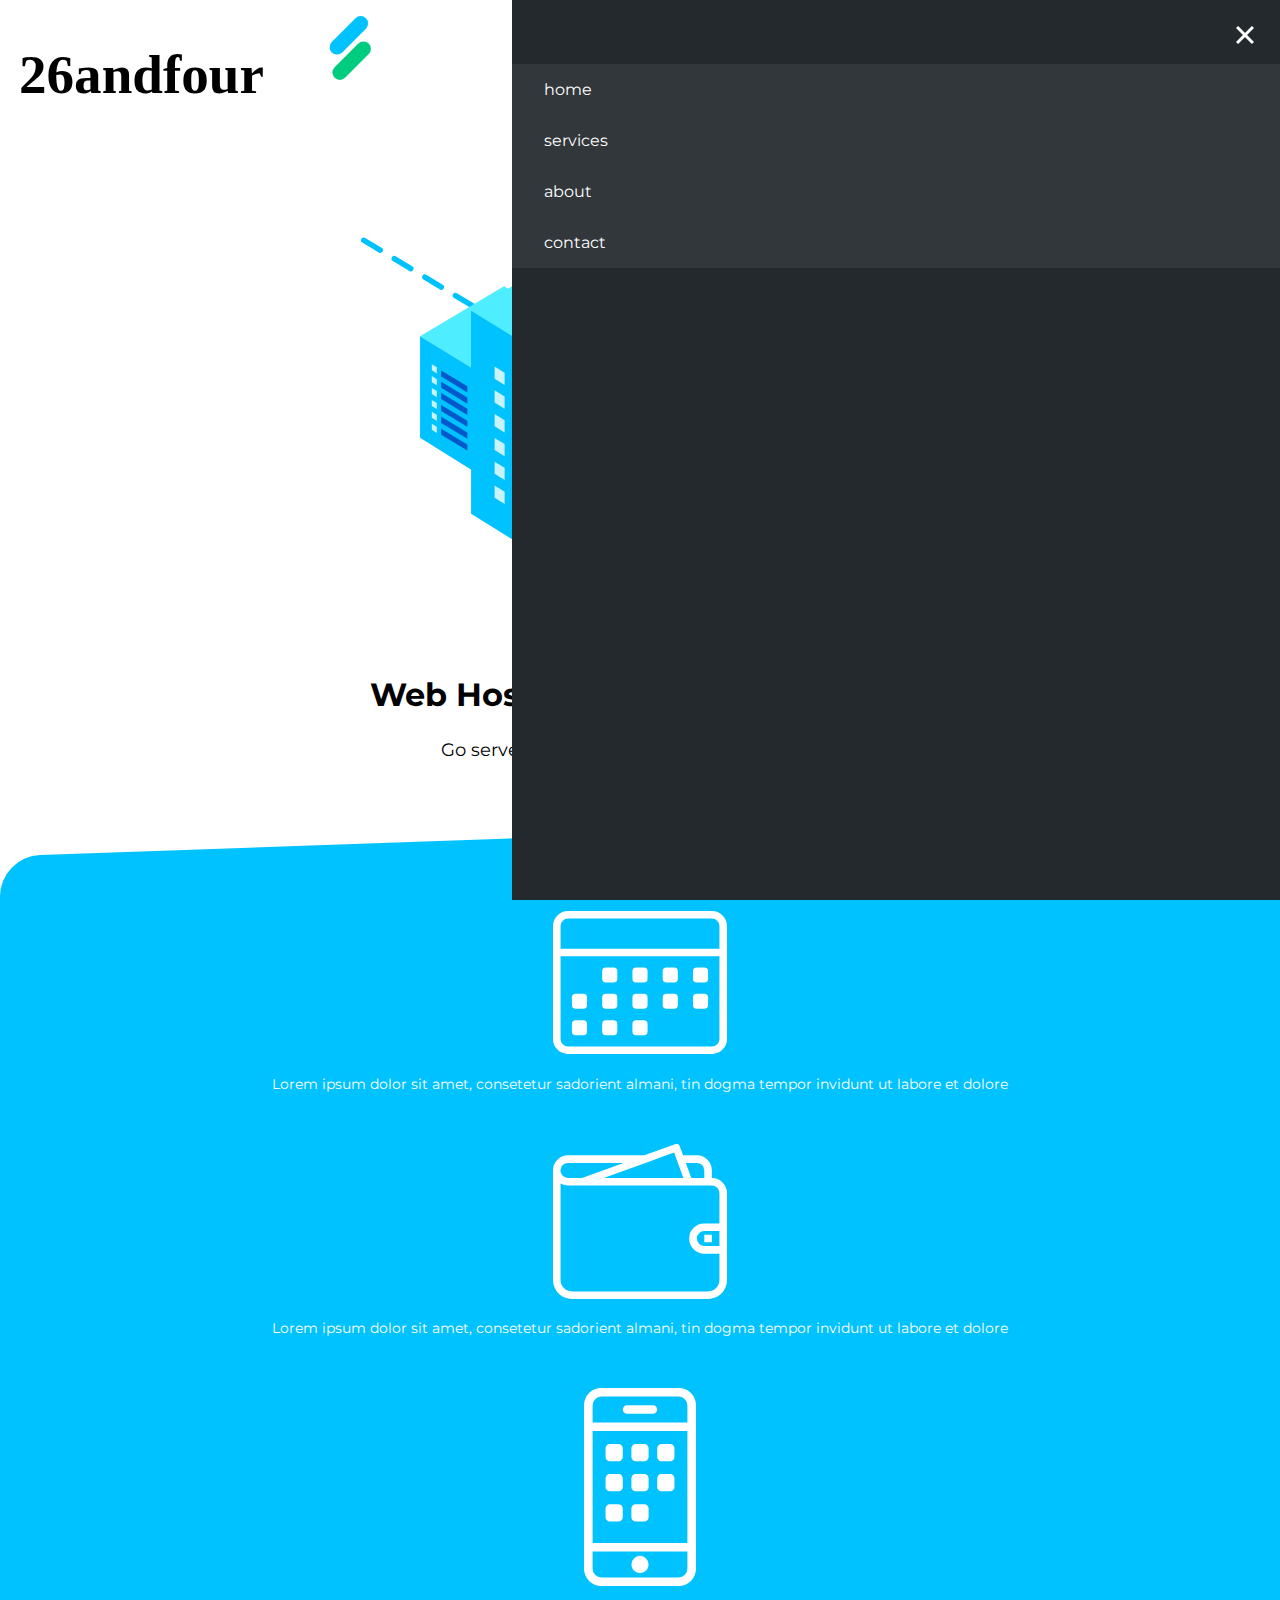
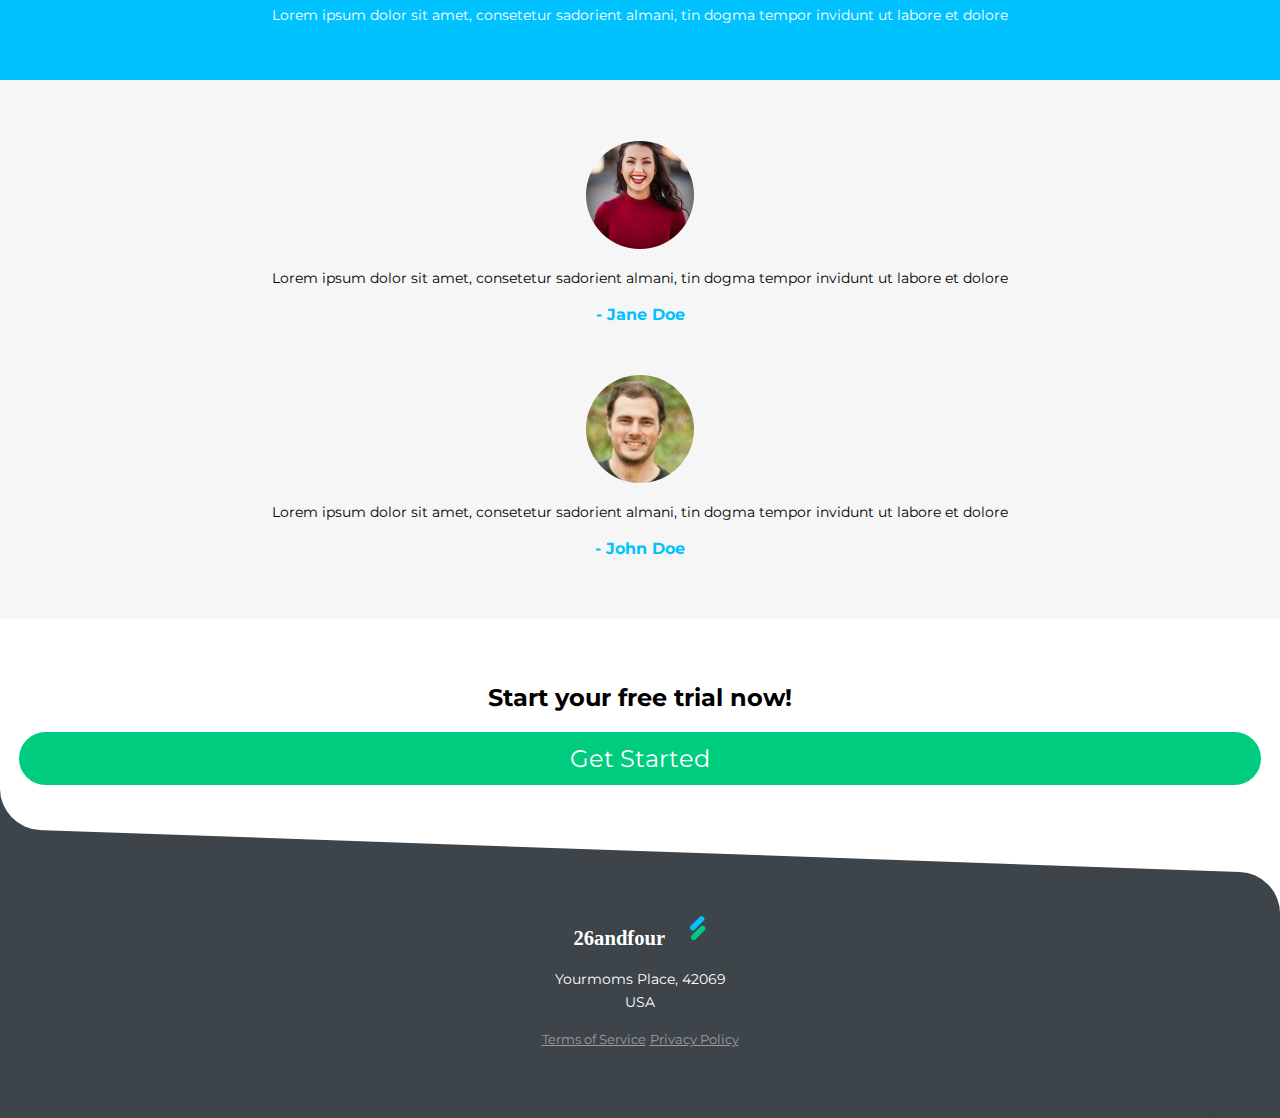
==== commit d84223ac: "added cursor: pointer;" ====
--- a/index.html
+++ b/index.html
@@ -17,7 +17,7 @@
                     <img src="images/ham.svg" alt="toggle menu" class="menu" id="menu">
                 </a>
 
-                <ul class="show-desktop hide-mobile" id="nav">
+                <ul class="show-desktop hide-mobil" id="nav">
                     <li id="exit" class="exit-btn hide-desktop"><img src="images/exit.svg" alt="exit menu"></li>
                     <li><a href="#">home</a></li>
                     <li><a href="#">services</a></li>
@@ -85,7 +85,7 @@
             <a href="#" class="cta-btn">Get Started</a> <!--cta= Call to action-->
         </div>
     </div>
-    
+
     <footer>
         <div class="footer-container">
             <div class="container">
--- a/style.css
+++ b/style.css
@@ -274,6 +274,7 @@
 .exit-btn img{
   background: none;
   text-align: right;
-  margin: 1.6em 1.6em 1em 1.6em;
+  margin: 1.6em 1.6em 1em;
   width: 18px;
+  cursor: pointer; /*Changes cursor to pointing finger when hovering over the exit btn*/
 }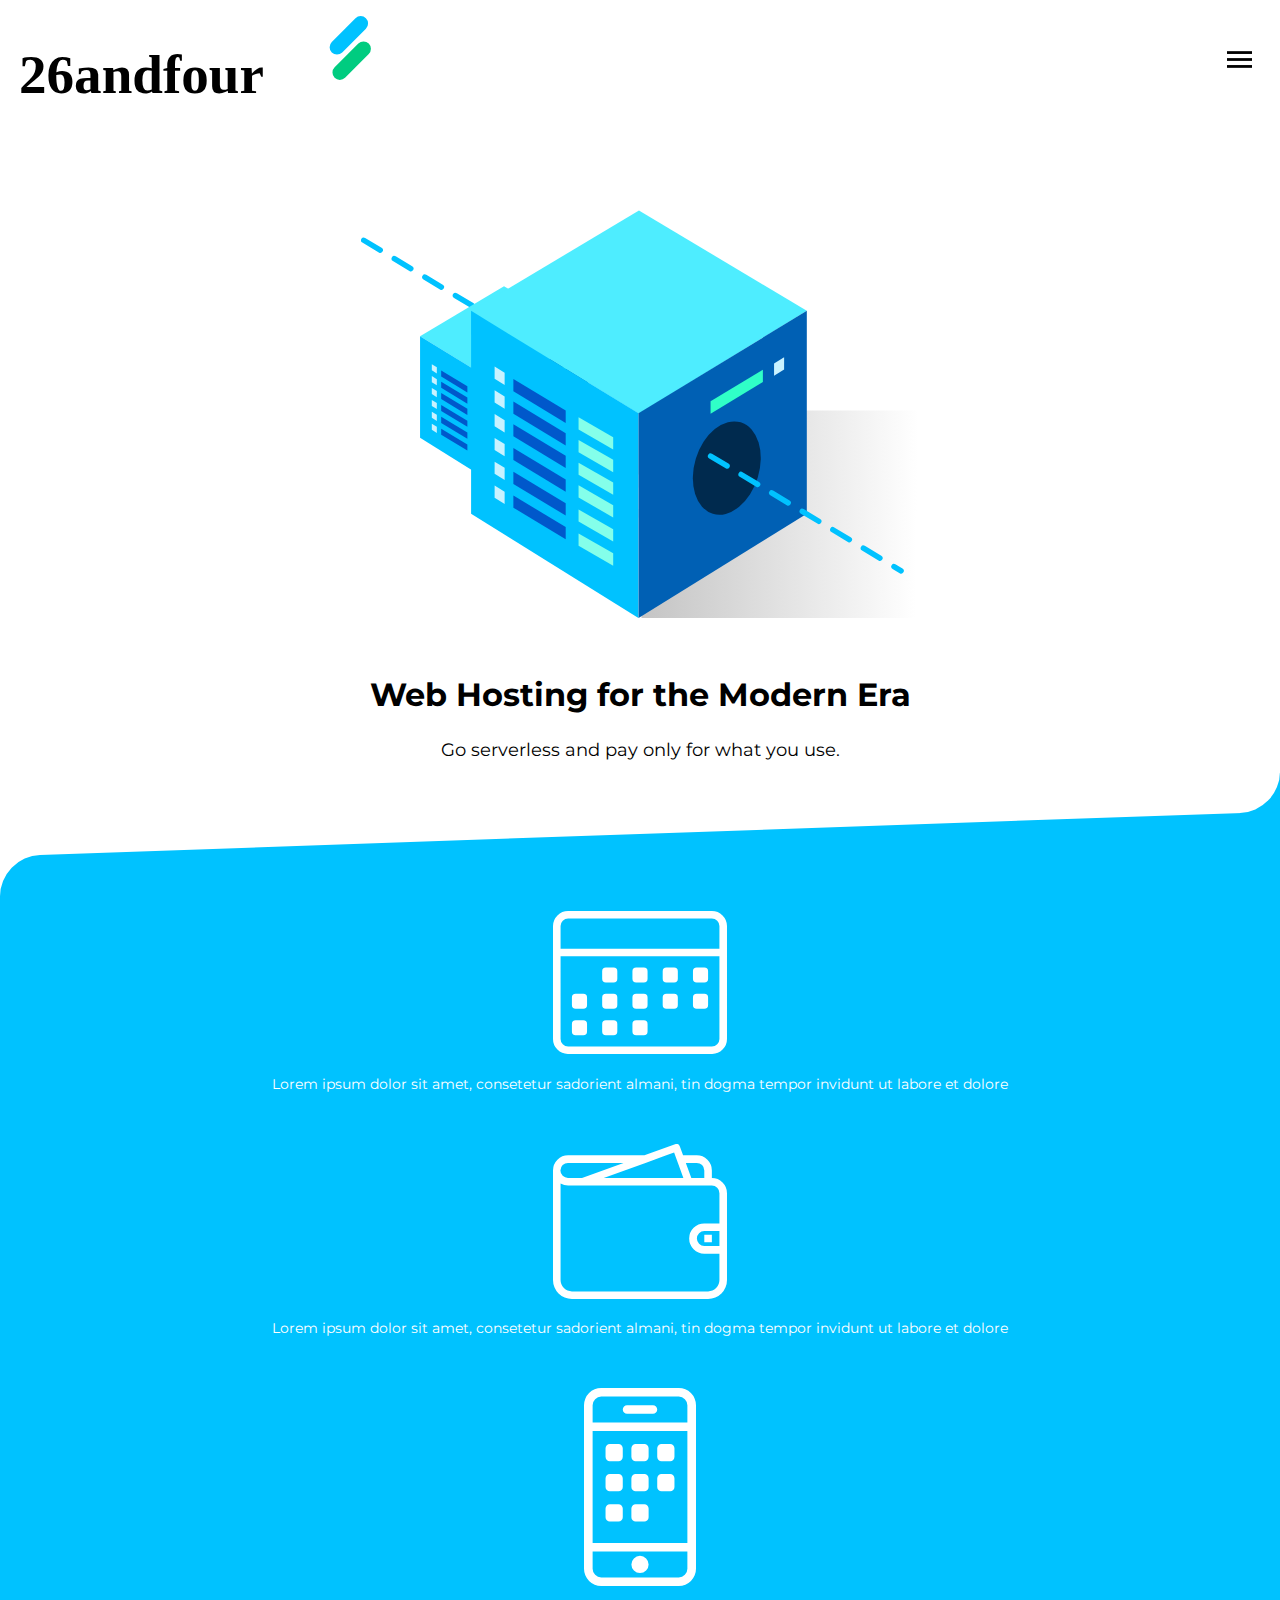
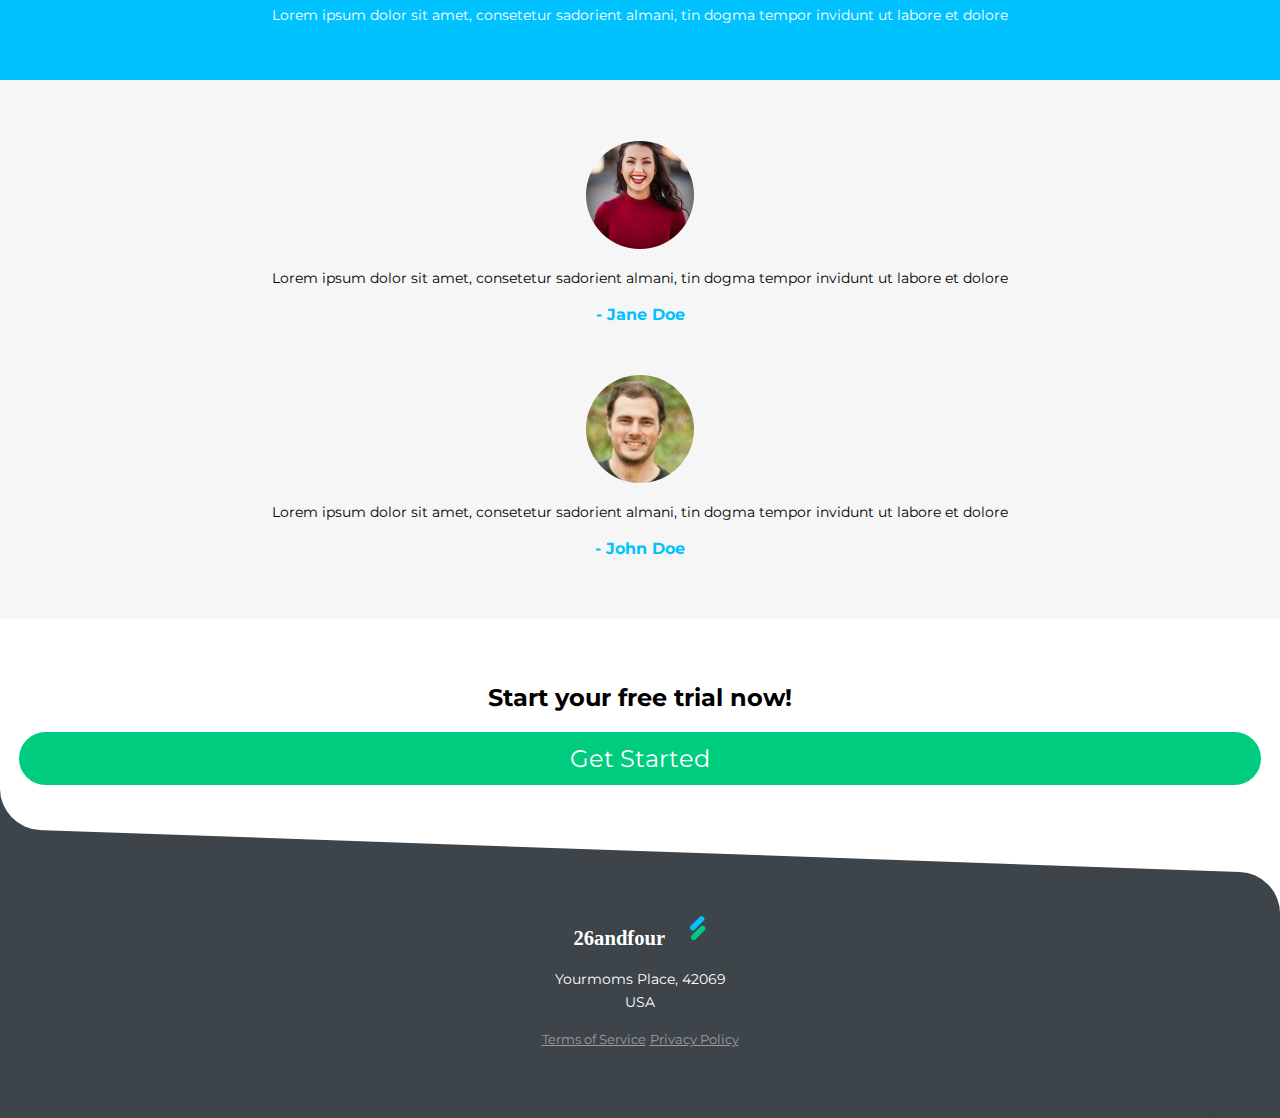
==== commit 9f23dbab: "menu btn is now functional on mobile!" ====
--- a/index.html
+++ b/index.html
@@ -17,12 +17,12 @@
                     <img src="images/ham.svg" alt="toggle menu" class="menu" id="menu">
                 </a>
 
-                <ul class="show-desktop hide-mobil" id="nav">
+                <ul class="show-desktop hide-mobile" id="nav">
                     <li id="exit" class="exit-btn hide-desktop"><img src="images/exit.svg" alt="exit menu"></li>
-                    <li><a href="#">home</a></li>
-                    <li><a href="#">services</a></li>
-                    <li><a href="#">about</a></li>
-                    <li><a href="#">contact</a></li>
+                    <li class="links"><a href="#">home</a></li>
+                    <li class="links"><a href="#">services</a></li>
+                    <li class="links"><a href="#">about</a></li>
+                    <li class="links"><a href="#">contact</a></li>
                 </ul>
             </nav>
         </header>
@@ -101,5 +101,21 @@
         </div>
     </footer>
     
+    <script>
+    	var menu = document.getElementById('menu');
+    	var nav = document.getElementById('nav');
+    	var exit = document.getElementById('exit');
+
+        menu.addEventListener('click', function(s) {
+            nav.classList.toggle('hide-mobile');
+            s.preventDefault(); /*Prevents screen from jumping back to the top when the menu is clicked*/
+        });
+
+        exit.addEventListener('click', function() {
+            nav.classList.toggle('hide-mobile');
+        });
+
+    </script>
+    
 </body>
 </html>
--- a/style.css
+++ b/style.css
@@ -55,6 +55,7 @@
   width: 25px; /*Doesn't need to change b/c phone screens have little variation*/
   height: 25px;
   padding-right: 5%;
+  margin: 0;
 }
 
 .logo {
@@ -254,8 +255,7 @@
 }
 
 nav ul li {
-  background: #32373b;
-  /*background: #2E3337;*/
+  background: #32373B;
   width: 100%;
   padding: 1em 2em;
 }
@@ -263,6 +263,11 @@
 nav ul li a {
   color: white;
   text-decoration: none;
+}
+
+nav .links:hover {
+	background-color: #3E4347;
+	
 }
 
 .exit-btn {
@@ -277,4 +282,4 @@
   margin: 1.6em 1.6em 1em;
   width: 18px;
   cursor: pointer; /*Changes cursor to pointing finger when hovering over the exit btn*/
-}+}
